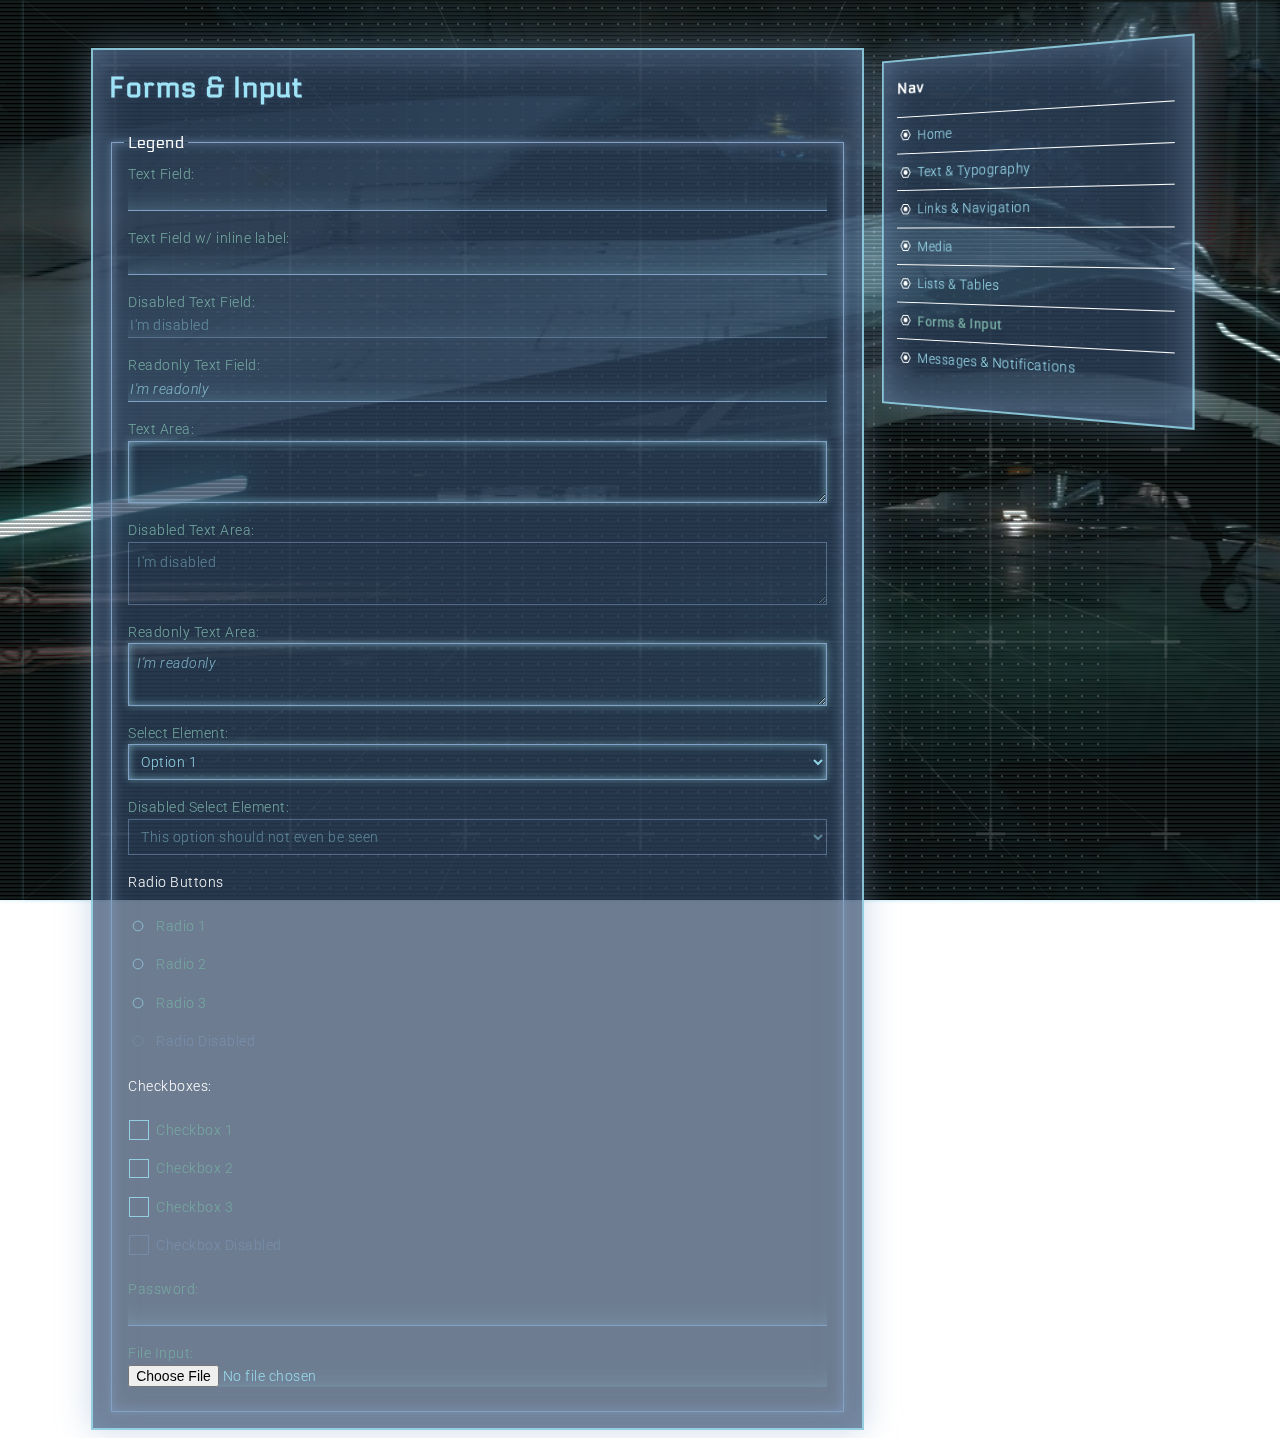
==== forms.html @ 481fea24 "initial commit" ====
<!DOCTYPE html>
<html lang="en">
<head>
	<meta charset="UTF-8">
	<title>mobiStyle</title>
	<link href='http://fonts.googleapis.com/css?family=Roboto:100,300,300italic,500|Electrolize' rel='stylesheet' type='text/css'>
	<link rel="stylesheet" href="css/grid.css" />
	<link rel="stylesheet" href="css/mobi.css" />

</head>
<body>
	<img id="mg-imgBG" src="img/Avenger.png" />
	<div id="mg-scanlineBG"></div>
	<img id="mg-gridBG" src="img/new-dot.png" alt="" />
	<div id="mg-dotBG"></div>

	<section id="mg-wrapper">
		<div class="mainContent">
			<div class="mg-panel">
				<h1>Forms &amp; Input</h1>
				<form>
				<fieldset>
					<legend>Legend</legend>

						<label for="text_field">Text Field:
							<input type="text" id="text_field" />
						</label>
						<label for="text_field2" class="inline">
							<span class="label">Text Field w/ inline label:</span>
							<input type="text" id="text_field" />
						</label>

						<label for="text_field_disabled">Disabled Text Field:
							<input type="text" id="text_field_disabled" disabled value="I'm disabled" />
						</label>

						<label for="text_field_readonly">Readonly Text Field:
							<input type="text" id="text_field_readonly" readonly value="I'm readonly" />
						</label>

						<label for="text_area">Text Area:
							<textarea id="text_area"></textarea>
						</label>

						<label for="text_area_disabled">Disabled Text Area:
							<textarea id="text_area_disabled" disabled>I'm disabled</textarea>
						</label>

						<label for="text_area">Readonly Text Area:
							<textarea id="text_area" readonly>I'm readonly</textarea>
						</label>

						<label for="select_element">Select Element:
							<select id="select_element">
								<optgroup label="Option Group 1">
									<option value="1">Option 1</option>
									<option value="2">Option 2</option>
								</optgroup>
								<optgroup label="Option Group 2">
									<option value="1">Option 1</option>
									<option value="2">Option 2</option>
									<option value="3" disabled>Disabled Option</option>
								</optgroup>
							</select>
						</label>

						<label for="select_element_disabled">Disabled Select Element:
							<select id="select_element_disabled" disabled>
								<option value="2">This option should not even be seen</option>
							</select>
						</label>
						Radio Buttons
							<ul class="mg-radio">
							<li>
								<label>
									<input type="radio" class="radio" name="radio_button" value="radio_1" /> 
									<span>Radio 1</span>
								</label>
							</li>
							<li>
								<label>
									<input type="radio" class="radio" name="radio_button" value="radio_2" /> 
									<span>Radio 2</span>
								</label>
							</li>
							<li>
								<label>
									<input type="radio" class="radio" name="radio_button" value="radio_3" /> 
									<span>Radio 3</span>
								</label>
							</li>
							<li>
								<label>
									<input type="radio" class="radio" name="radio_button" value="radio_4" disabled />
									<span>Radio Disabled</span>
								</label>
							</li>
						</ul>
						Checkboxes:
						<ul class="mg-checkbox">
							<li>
								<label>
									<input type="checkbox" class="checkbox" name="checkboxes" value="check_1" />
									<span>Checkbox 1</span>
								</label>
							</li>
							<li>
								<label>
									<input type="checkbox" class="checkbox" name="checkboxes" value="check_2" />
									<span>Checkbox 2</span>
								</label>
							</li>
							<li>
								<label>
									<input type="checkbox" class="checkbox" name="checkboxes" value="check_3" />
									<span>Checkbox 3</span>
								</label>
							</li>
							<li>
								<label>
									<input type="checkbox" class="checkbox" name="checkboxes" value="check_4" disabled /> <span>Checkbox Disabled</span>
								</label>
							</li>
						</ul>						

						<label for="password">Password:
							<input type="password" class="password" id="password" />
						</label>

						<label for="file">File Input:
							<input type="file" class="file" id="file" />
						</label>

						

				</fieldset>
				</form>
			</div>


		</div>
		<div class="mg-sidebar">
			<div class="mg-panel">
				<h3>Nav</h3>
				<ul>
					<li><a href="index.html">Home</a></li>
					<li><a href="text.html">Text &amp; Typography</a></li>
					<li><a href="links.html">Links &amp; Navigation</a></li>
					<li><a href="media.html">Media</a></li>
					<li><a href="lists.html">Lists &amp; Tables</a></li>
					<li class="active"><b>Forms &amp; Input</b></li>
					<li><a href="messages.html">Messages &amp; Notifications</a></li>

				</ul>
			</div>
		</div>
	</section>

	<script src="https://ajax.googleapis.com/ajax/libs/jquery/2.1.3/jquery.min.js"></script>
	<script src="scripts/snap.svg-min.js"></script>
	<script src="scripts/mG.js"></script>
	
</body>
</html>
---- css/grid.css ----
/*! normalize.css v3.0.2 | MIT License | git.io/normalize */
/**
 * 1. Set default font family to sans-serif.
 * 2. Prevent iOS text size adjust after orientation change, without disabling
 *    user zoom.
 */
html {
  font-family: sans-serif;
  /* 1 */
  -ms-text-size-adjust: 100%;
  /* 2 */
  -webkit-text-size-adjust: 100%;
  /* 2 */ }

/**
 * Remove default margin.
 */
body {
  margin: 0; }

/* HTML5 display definitions
   ========================================================================== */
/**
 * Correct `block` display not defined for any HTML5 element in IE 8/9.
 * Correct `block` display not defined for `details` or `summary` in IE 10/11
 * and Firefox.
 * Correct `block` display not defined for `main` in IE 11.
 */
article,
aside,
details,
figcaption,
figure,
footer,
header,
hgroup,
main,
menu,
nav,
section,
summary {
  display: block; }

/**
 * 1. Correct `inline-block` display not defined in IE 8/9.
 * 2. Normalize vertical alignment of `progress` in Chrome, Firefox, and Opera.
 */
audio,
canvas,
progress,
video {
  display: inline-block;
  /* 1 */
  vertical-align: baseline;
  /* 2 */ }

/**
 * Prevent modern browsers from displaying `audio` without controls.
 * Remove excess height in iOS 5 devices.
 */
audio:not([controls]) {
  display: none;
  height: 0; }

/**
 * Address `[hidden]` styling not present in IE 8/9/10.
 * Hide the `template` element in IE 8/9/11, Safari, and Firefox < 22.
 */
[hidden],
template {
  display: none; }

/* Links
   ========================================================================== */
/**
 * Remove the gray background color from active links in IE 10.
 */
a {
  background-color: transparent; }

/**
 * Improve readability when focused and also mouse hovered in all browsers.
 */
a:active,
a:hover {
  outline: 0; }

/* Text-level semantics
   ========================================================================== */
/**
 * Address styling not present in IE 8/9/10/11, Safari, and Chrome.
 */
abbr[title] {
  border-bottom: 1px dotted; }

/**
 * Address style set to `bolder` in Firefox 4+, Safari, and Chrome.
 */
b,
strong {
  font-weight: bold; }

/**
 * Address styling not present in Safari and Chrome.
 */
dfn {
  font-style: italic; }

/**
 * Address variable `h1` font-size and margin within `section` and `article`
 * contexts in Firefox 4+, Safari, and Chrome.
 */
h1 {
  font-size: 2em;
  margin: 0.67em 0; }

/**
 * Address styling not present in IE 8/9.
 */
mark {
  background: #ff0;
  color: #000; }

/**
 * Address inconsistent and variable font size in all browsers.
 */
small {
  font-size: 80%; }

/**
 * Prevent `sub` and `sup` affecting `line-height` in all browsers.
 */
sub,
sup {
  font-size: 75%;
  line-height: 0;
  position: relative;
  vertical-align: baseline; }

sup {
  top: -0.5em; }

sub {
  bottom: -0.25em; }

/* Embedded content
   ========================================================================== */
/**
 * Remove border when inside `a` element in IE 8/9/10.
 */
img {
  border: 0; }

/**
 * Correct overflow not hidden in IE 9/10/11.
 */
svg:not(:root) {
  overflow: hidden; }

/* Grouping content
   ========================================================================== */
/**
 * Address margin not present in IE 8/9 and Safari.
 */
figure {
  margin: 1em 40px; }

/**
 * Address differences between Firefox and other browsers.
 */
hr {
  -moz-box-sizing: content-box;
  box-sizing: content-box;
  height: 0; }

/**
 * Contain overflow in all browsers.
 */
pre {
  overflow: auto; }

/**
 * Address odd `em`-unit font size rendering in all browsers.
 */
code,
kbd,
pre,
samp {
  font-family: monospace, monospace;
  font-size: 1em; }

/* Forms
   ========================================================================== */
/**
 * Known limitation: by default, Chrome and Safari on OS X allow very limited
 * styling of `select`, unless a `border` property is set.
 */
/**
 * 1. Correct color not being inherited.
 *    Known issue: affects color of disabled elements.
 * 2. Correct font properties not being inherited.
 * 3. Address margins set differently in Firefox 4+, Safari, and Chrome.
 */
button,
input,
optgroup,
select,
textarea {
  color: inherit;
  /* 1 */
  font: inherit;
  /* 2 */
  margin: 0;
  /* 3 */ }

/**
 * Address `overflow` set to `hidden` in IE 8/9/10/11.
 */
button {
  overflow: visible; }

/**
 * Address inconsistent `text-transform` inheritance for `button` and `select`.
 * All other form control elements do not inherit `text-transform` values.
 * Correct `button` style inheritance in Firefox, IE 8/9/10/11, and Opera.
 * Correct `select` style inheritance in Firefox.
 */
button,
select {
  text-transform: none; }

/**
 * 1. Avoid the WebKit bug in Android 4.0.* where (2) destroys native `audio`
 *    and `video` controls.
 * 2. Correct inability to style clickable `input` types in iOS.
 * 3. Improve usability and consistency of cursor style between image-type
 *    `input` and others.
 */
button,
html input[type="button"],
input[type="reset"],
input[type="submit"] {
  -webkit-appearance: button;
  /* 2 */
  cursor: pointer;
  /* 3 */ }

/**
 * Re-set default cursor for disabled elements.
 */
button[disabled],
html input[disabled] {
  cursor: default; }

/**
 * Remove inner padding and border in Firefox 4+.
 */
button::-moz-focus-inner,
input::-moz-focus-inner {
  border: 0;
  padding: 0; }

/**
 * Address Firefox 4+ setting `line-height` on `input` using `!important` in
 * the UA stylesheet.
 */
input {
  line-height: normal; }

/**
 * It's recommended that you don't attempt to style these elements.
 * Firefox's implementation doesn't respect box-sizing, padding, or width.
 *
 * 1. Address box sizing set to `content-box` in IE 8/9/10.
 * 2. Remove excess padding in IE 8/9/10.
 */
input[type="checkbox"],
input[type="radio"] {
  box-sizing: border-box;
  /* 1 */
  padding: 0;
  /* 2 */ }

/**
 * Fix the cursor style for Chrome's increment/decrement buttons. For certain
 * `font-size` values of the `input`, it causes the cursor style of the
 * decrement button to change from `default` to `text`.
 */
input[type="number"]::-webkit-inner-spin-button,
input[type="number"]::-webkit-outer-spin-button {
  height: auto; }

/**
 * 1. Address `appearance` set to `searchfield` in Safari and Chrome.
 * 2. Address `box-sizing` set to `border-box` in Safari and Chrome
 *    (include `-moz` to future-proof).
 */
input[type="search"] {
  -webkit-appearance: textfield;
  /* 1 */
  -moz-box-sizing: content-box;
  -webkit-box-sizing: content-box;
  /* 2 */
  box-sizing: content-box; }

/**
 * Remove inner padding and search cancel button in Safari and Chrome on OS X.
 * Safari (but not Chrome) clips the cancel button when the search input has
 * padding (and `textfield` appearance).
 */
input[type="search"]::-webkit-search-cancel-button,
input[type="search"]::-webkit-search-decoration {
  -webkit-appearance: none; }

/**
 * Define consistent border, margin, and padding.
 */
fieldset {
  border: 1px solid #c0c0c0;
  margin: 0 2px;
  padding: 0.35em 0.625em 0.75em; }

/**
 * 1. Correct `color` not being inherited in IE 8/9/10/11.
 * 2. Remove padding so people aren't caught out if they zero out fieldsets.
 */
legend {
  border: 0;
  /* 1 */
  padding: 0;
  /* 2 */ }

/**
 * Remove default vertical scrollbar in IE 8/9/10/11.
 */
textarea {
  overflow: auto; }

/**
 * Don't inherit the `font-weight` (applied by a rule above).
 * NOTE: the default cannot safely be changed in Chrome and Safari on OS X.
 */
optgroup {
  font-weight: bold; }

/* Tables
   ========================================================================== */
/**
 * Remove most spacing between table cells.
 */
table {
  border-collapse: collapse;
  border-spacing: 0; }

td,
th {
  padding: 0; }

#mg-wrapper {
  max-width: 80em;
  margin-left: auto;
  margin-right: auto; }
  #mg-wrapper:after {
    content: " ";
    display: block;
    clear: both; }

.container {
  max-width: 64rem;
  margin-left: auto;
  margin-right: auto; }
  .container:after {
    content: " ";
    display: block;
    clear: both; }

.third {
  width: 33%;
  float: left;
  padding-left: 1%;
  padding-right: 1%; }

.center {
  display: block;
  margin: 0 auto; }

.right {
  float: right; }

.panel:after {
  display: block;
  content: '';
  clear: both; }

.mainContent {
  width: 70%;
  float: left;
  padding-left: 1%;
  padding-right: 1%;
  padding-right: 0; }

.mg-sidebar {
  width: 30%;
  float: left;
  padding-left: 1%;
  padding-right: 1%;
  padding-left: 0; }
---- css/mobi.css ----
* {
  box-sizing: border-box; }

body {
  font-family: "Roboto", sans-serif;
  font-size: 0.875rem;
  font-weight: 300;
  line-height: 1.6;
  letter-spacing: 0.5px;
  color: white;
  position: relative; }

h1, h2, h3, h4, h5, h6 {
  font-family: "Electrolize", sans-serif;
  letter-spacing: 1px;
  margin-top: 0; }

p {
  margin: 0 0 1.6rem; }

a {
  color: #9fe3f6;
  text-decoration: none;
  transition: all 0.3s; }
  a:hover, a:active {
    color: white;
    text-shadow: 0 0 0.4rem rgba(131, 161, 199, 0.25);
    transition: all 0.3s; }

hr {
  border: none;
  height: 1px;
  background: #83a1c7;
  box-shadow: 0 0 0.3rem #9fe3f6; }

strong, b {
  font-weight: 500; }

#mg-wrapper {
  transition: all 0.4s;
  margin-top: 1rem;
  padding-top: 2rem; }

#mg-imgBG {
  position: fixed;
  top: 0;
  left: 0;
  z-index: -10;
  min-height: 100%;
  min-width: 100%;
  height: auto; }

#mg-scanlineBG {
  position: fixed;
  top: 0;
  left: 0;
  z-index: -10;
  width: 100%;
  height: 100%;
  background: url("../img/Scanline_320x240x4 copy.png"); }

#mg-gridBG {
  position: fixed;
  top: 50%;
  margin-top: -28.125rem;
  left: 50%;
  margin-left: -38.5rem;
  width: 77rem;
  height: 56.25rem;
  z-index: -10;
  opacity: 0.5; }

#mg-dotBG {
  position: fixed;
  top: 0;
  left: 50%;
  width: 57.75rem;
  margin-left: -28.875rem;
  height: 100%;
  background-image: -webkit-repeating-radial-gradient(center center, rgba(255, 255, 255, 0.2), rgba(255, 255, 255, 0.2) 1px, transparent 1px, transparent 100%);
  background-image: -moz-repeating-radial-gradient(center center, rgba(255, 255, 255, 0.2), rgba(255, 255, 255, 0.2) 1px, transparent 1px, transparent 100%);
  background-image: -ms-repeating-radial-gradient(center center, rgba(255, 255, 255, 0.2), rgba(255, 255, 255, 0.2) 1px, transparent 1px, transparent 100%);
  background-image: repeating-radial-gradient(center center, rgba(255, 255, 255, 0.2), rgba(255, 255, 255, 0.2) 1px, transparent 1px, transparent 100%);
  -webkit-background-size: 16px 16px;
  -moz-background-size: 16px 16px;
  background-size: 16px 16px;
  opacity: 1;
  z-index: -1; }

ul {
  list-style: none;
  padding-left: 0; }
  ul li {
    border-top: 1px solid white;
    padding: 0.5rem 1rem 0.5rem 1.5rem;
    margin: 0;
    position: relative; }
    ul li:before {
      content: '';
      position: absolute;
      background: url("../img/hex-bullet.svg") no-repeat;
      top: 0.85rem;
      left: 0.25rem;
      width: 16px;
      height: 16px;
      color: white; }
    ul li.active {
      color: #75aaa2; }
    ul li ul {
      margin-top: 0.5rem; }
  ul.mg-radio, ul.mg-checkbox {
    padding: 0; }
    ul.mg-radio li, ul.mg-checkbox li {
      border: none;
      padding: 0.5rem 0.5rem 0.5rem 1.75rem; }
      ul.mg-radio li:before, ul.mg-checkbox li:before {
        display: none; }
      ul.mg-radio li label, ul.mg-checkbox li label {
        margin-bottom: 0; }

dl dt {
  font-weight: 500; }
dl dd {
  color: #75aaa2;
  font-style: italic;
  margin-left: 1rem; }

table {
  width: 100%;
  border: 1px solid #83a1c7;
  border-collapse: collapse;
  box-shadow: inset 0 0 0.75rem rgba(131, 161, 199, 0.5), 0 0 0.5rem rgba(131, 161, 199, 0.6);
  margin-bottom: 0.5rem; }
  table caption {
    text-align: left;
    font-family: "Electrolize", sans-serif;
    margin: 0.25rem 0; }
  table thead, table tfoot {
    background: rgba(131, 161, 199, 0.3);
    font-weight: 500; }
  table th, table td {
    padding: 0.25rem;
    border: 1px solid #83a1c7; }
  table tr:nth-child(even) {
    background: rgba(117, 170, 162, 0.2); }
  table tr:hover {
    background: rgba(159, 227, 246, 0.4); }

fieldset {
  border: 1px solid #83a1c7;
  box-shadow: inset 0 0 0.75rem rgba(131, 161, 199, 0.5), 0 0 0.5rem rgba(131, 161, 199, 0.6);
  padding: 0.5rem 1rem; }
  fieldset legend {
    font-family: "Electrolize", sans-serif;
    font-size: 1rem;
    padding: 0 0.25rem;
    margin-left: -0.25rem; }

label {
  cursor: pointer;
  display: block;
  margin-bottom: 1rem;
  transition: all 0.3s;
  color: #75aaa2; }
  label.mg-inline {
    position: relative;
    z-index: 1;
    padding-top: 0.875rem; }
    label.mg-inline span.mg-label {
      position: absolute;
      top: 0.95rem;
      left: 1px;
      transition: all 0.2s;
      z-index: -1; }
      label.mg-inline span.mg-label.mg-moved {
        top: 0;
        font-size: 0.75rem;
        transition: all 0.2s; }

input[type='text'], input[type='password'],
input[type='url'], input[type='email'], input[type='date'],
input[type='datetime-local'], input[type='file'],
input[type='tel'], textarea, select {
  display: block;
  width: 100%;
  border: none;
  border-bottom: 1px solid #83a1c7;
  letter-spacing: 0.5px;
  background: transparent;
  line-height: 1.6;
  box-shadow: inset 0 -1.3rem 2rem -2rem rgba(159, 227, 246, 0.6);
  transition: all 0.3s;
  color: rgba(159, 227, 246, 0.9); }
  input[type='text']:focus, input[type='password']:focus,
  input[type='url']:focus, input[type='email']:focus, input[type='date']:focus,
  input[type='datetime-local']:focus, input[type='file']:focus,
  input[type='tel']:focus, textarea:focus, select:focus {
    outline: none;
    color: white;
    border-color: #9fe3f6;
    box-shadow: inset 0 -1.3rem 2rem -2rem #9fe3f6;
    transition: all 0.3s; }
  input[type='text']:disabled, input[type='password']:disabled,
  input[type='url']:disabled, input[type='email']:disabled, input[type='date']:disabled,
  input[type='datetime-local']:disabled, input[type='file']:disabled,
  input[type='tel']:disabled, textarea:disabled, select:disabled {
    opacity: 0.5; }
  input[type='text'][readonly], input[type='text'][readonly="readonly"], input[type='password'][readonly], input[type='password'][readonly="readonly"],
  input[type='url'][readonly],
  input[type='url'][readonly="readonly"], input[type='email'][readonly], input[type='email'][readonly="readonly"], input[type='date'][readonly], input[type='date'][readonly="readonly"],
  input[type='datetime-local'][readonly],
  input[type='datetime-local'][readonly="readonly"], input[type='file'][readonly], input[type='file'][readonly="readonly"],
  input[type='tel'][readonly],
  input[type='tel'][readonly="readonly"], textarea[readonly], textarea[readonly="readonly"], select[readonly], select[readonly="readonly"] {
    font-style: italic;
    color: rgba(159, 227, 246, 0.7); }
    input[type='text'][readonly]:focus, input[type='text'][readonly="readonly"]:focus, input[type='password'][readonly]:focus, input[type='password'][readonly="readonly"]:focus,
    input[type='url'][readonly]:focus,
    input[type='url'][readonly="readonly"]:focus, input[type='email'][readonly]:focus, input[type='email'][readonly="readonly"]:focus, input[type='date'][readonly]:focus, input[type='date'][readonly="readonly"]:focus,
    input[type='datetime-local'][readonly]:focus,
    input[type='datetime-local'][readonly="readonly"]:focus, input[type='file'][readonly]:focus, input[type='file'][readonly="readonly"]:focus,
    input[type='tel'][readonly]:focus,
    input[type='tel'][readonly="readonly"]:focus, textarea[readonly]:focus, textarea[readonly="readonly"]:focus, select[readonly]:focus, select[readonly="readonly"]:focus {
      color: white; }

textarea, select {
  border: 1px solid #83a1c7;
  padding: 0.5rem;
  box-shadow: inset 0 0 0.5rem rgba(159, 227, 246, 0.6), 0 0 0.5rem rgba(159, 227, 246, 0.4); }
  textarea:disabled, select:disabled {
    box-shadow: none; }

input[type="file"] {
  border-bottom: none; }

input[type="checkbox"] {
  display: none; }
  input[type="checkbox"] + span {
    position: relative; }
    input[type="checkbox"] + span:before {
      position: absolute;
      top: -0.1rem;
      left: -1.7rem;
      content: '';
      width: 1.1rem;
      height: 1.1rem;
      display: block;
      border: 1px solid rgba(159, 227, 246, 0.8);
      transition: all 0.3s; }
    input[type="checkbox"] + span:after {
      position: absolute;
      opacity: 0;
      top: -0.23rem;
      left: -1.8rem;
      content: url("../img/check.svg");
      width: 1rem;
      height: 1rem;
      display: block;
      transition: all 0.3s; }
  input[type="checkbox"]:checked + span:before {
    border-color: rgba(255, 255, 255, 0.7);
    background: rgba(117, 170, 162, 0.7);
    box-shadow: 0 0 0.5rem rgba(159, 227, 246, 0.8);
    transition: all 0.3s; }
  input[type="checkbox"]:checked + span:after {
    opacity: 1;
    transition: all 0.3s; }
  input[type="checkbox"]:disabled + span {
    color: #83a1c7;
    opacity: 0.5; }
    input[type="checkbox"]:disabled + span:before {
      border-color: rgba(131, 161, 199, 0.8); }

input[type="radio"] {
  display: none; }
  input[type="radio"] + span {
    position: relative; }
    input[type="radio"] + span:before {
      position: absolute;
      top: 0.05rem;
      left: -1.55rem;
      content: '';
      width: 0.75rem;
      height: 0.75rem;
      display: block;
      border: 1px solid rgba(159, 227, 246, 0.8);
      border-radius: 1000px;
      transition: all 0.3s;
      transform: scale(0.75); }
  input[type="radio"]:checked + span:before {
    border-color: rgba(255, 255, 255, 0.7);
    background: #75aaa2;
    transition: all 0.3s;
    box-shadow: 0 0 0.5rem rgba(159, 227, 246, 0.8);
    transform: scale(1); }
  input[type="radio"]:disabled + span {
    color: #83a1c7;
    opacity: 0.5; }
    input[type="radio"]:disabled + span:before {
      border-color: rgba(131, 161, 199, 0.8); }

button {
  text-align: left;
  font-family: "Roboto", sans-serif;
  font-weight: 100;
  font-size: 1rem;
  letter-spacing: 1px;
  margin-bottom: 1rem;
  transition: all 0.3s; }
  button + button {
    margin-left: 2rem; }
  button.mg-simple {
    background: rgba(47, 69, 97, 0.8);
    border: 2px solid rgba(159, 227, 246, 0.8);
    padding: 0.5rem 1rem;
    margin-top: 0.4rem;
    min-width: 5rem;
    text-align: center;
    box-shadow: 0 0 0.375rem rgba(159, 227, 246, 0.5), inset 0 0 0.375rem rgba(159, 227, 246, 0.4); }
    button.mg-simple:hover {
      background: rgba(131, 161, 199, 0.6); }
  button:focus {
    outline: none; }
  button.mg-action, button.mg-cancel, button.mg-nav {
    background: none;
    border: none;
    position: relative;
    padding-top: 1rem;
    padding-left: 1.15rem;
    color: #AAFBCA;
    transition: all 0.5s;
    z-index: 2;
    outline: none; }
    button.mg-action svg, button.mg-cancel svg, button.mg-nav svg {
      position: absolute;
      top: 0;
      left: -5px;
      z-index: -1; }
      button.mg-action svg path.body, button.mg-cancel svg path.body, button.mg-nav svg path.body {
        fill: rgba(47, 69, 97, 0.2);
        stroke: rgba(159, 227, 246, 0.8);
        stroke-width: 2px;
        transition: all 0.5s; }
      button.mg-action svg path.outline, button.mg-cancel svg path.outline, button.mg-nav svg path.outline {
        fill: transparent;
        stroke: #9fe3f6;
        stroke-width: 2px;
        transition: all 0.5s; }
    button.mg-action:hover, button.mg-cancel:hover, button.mg-nav:hover {
      color: white;
      transition: all 0.5s; }
      button.mg-action:hover svg path.body, button.mg-cancel:hover svg path.body, button.mg-nav:hover svg path.body {
        fill: rgba(117, 170, 162, 0.5);
        stroke: white;
        transition: all 0.5s; }
      button.mg-action:hover svg path.outline, button.mg-cancel:hover svg path.outline, button.mg-nav:hover svg path.outline {
        stroke: white;
        transition: all 0.5s; }
  button.mg-cancel {
    color: #EF7878; }
    button.mg-cancel svg path.body, button.mg-cancel svg path.outline {
      stroke: #F69F9F; }
    button.mg-cancel svg path.body {
      fill: rgba(174, 57, 57, 0.05); }
    button.mg-cancel:hover {
      color: white; }
      button.mg-cancel:hover svg path.body {
        fill: rgba(239, 120, 120, 0.3);
        stroke: #EF7878; }
      button.mg-cancel:hover svg path.outline {
        stroke: #EF7878; }
  button.mg-nav {
    color: white;
    position: relative;
    font-size: 0.875rem;
    padding-top: 0.875rem; }
    button.mg-nav svg path.body {
      fill: transparent;
      stroke: white;
      shape-rendering: auto;
      stroke-width: 2px; }
    button.mg-nav svg path.outline {
      stroke: white;
      opacity: 0; }
    button.mg-nav:hover {
      text-shadow: 0 0 5px rgba(255, 255, 255, 0.9); }
      button.mg-nav:hover svg path.body {
        fill: transparent; }
      button.mg-nav:hover svg path.outline {
        opacity: 1; }

.mg-panel {
  max-width: 64rem;
  margin: 0 auto;
  border: 2px solid rgba(159, 227, 246, 0.8);
  padding: 1rem;
  background: rgba(47, 69, 97, 0.7);
  box-shadow: inset 0 0 2.5rem rgba(131, 161, 199, 0.5), 0 0 2rem rgba(131, 161, 199, 0.4);
  margin-bottom: 0.5rem; }
  .mg-panel h1 {
    color: #9fe3f6;
    text-shadow: 0 0 0.4rem rgba(131, 161, 199, 0.25); }

img {
  box-shadow: 0 0 0.25rem rgba(159, 227, 246, 0.6); }

.mg-image {
  filter: grayscale(50%) opacity(50%);
  -webkit-filter: grayscale(50%) opacity(50%);
  box-shadow: 0 0 0.25rem #9fe3f6;
  transition: all 0.2s; }
  .mg-image:hover {
    transform: scale(1.1);
    filter: none;
    -webkit-filter: none;
    box-shadow: 0 0 0.5rem #9fe3f6;
    transition: all 0.2s; }

#mg-toast {
  position: fixed;
  bottom: 1rem;
  left: 1rem; }
  #mg-toast .mg-toast-content {
    padding: 0.75rem 1rem;
    min-width: 15rem;
    z-index: 2;
    transition: all 0.2s;
    -webkit-transform-style: preserve-3d;
    -moz-transform-style: preserve-3d;
    transform-style: preserve-3d;
    -webkit-transform: translateZ(100px) translateX(-30%) rotateY(90deg);
    -moz-transform: translateZ(100px) translateX(-30%) rotateY(90deg);
    -ms-transform: translateZ(100px) translateX(-30%) rotateY(90deg);
    transform: translateZ(100px) translateX(-30%) rotateY(90deg);
    -webkit-transform-origin: 0 100%;
    -moz-transform-origin: 0 100%;
    transform-origin: 0 100%;
    opacity: 0;
    -webkit-transition: all 0.3s;
    -moz-transition: all 0.3s;
    -webkit-perspective: 1300px;
    -moz-perspective: 1300px;
    perspective: 1300px;
    transition: all 0.5s; }
    #mg-toast .mg-toast-content h3 {
      margin: 0 0 0.5rem; }
    #mg-toast .mg-toast-content p {
      margin: 0;
      padding-left: 0.5rem; }
    #mg-toast .mg-toast-content svg {
      z-index: -1;
      position: absolute;
      top: -3px;
      left: -3px; }
      #mg-toast .mg-toast-content svg path.body {
        fill: rgba(47, 69, 97, 0.8);
        stroke: #9fe3f6;
        stroke-width: 2px; }
      #mg-toast .mg-toast-content svg path.outline {
        fill: transparent;
        stroke: #9fe3f6;
        stroke-width: 2px; }
  #mg-toast.mg-show .mg-toast-content {
    -webkit-transform: translateZ(0px) translateX(0%) rotateY(0deg);
    -moz-transform: translateZ(0px) translateX(0%) rotateY(0deg);
    -ms-transform: translateZ(0px) translateX(0%) rotateY(0deg);
    transform: translateZ(0px) translateX(0%) rotateY(0deg);
    opacity: 1;
    transition: all 0.5s; }

#mg-modal {
  position: fixed;
  top: 200%;
  left: 50%;
  margin-left: -25%;
  width: 50%;
  z-index: 200;
  transition: all 0.3s;
  padding: 0 1rem 0.5rem; }
  #mg-modal .mg-modal-title {
    margin: 0.45rem 0 1rem;
    text-align: center; }
  #mg-modal svg {
    position: absolute;
    top: 0;
    left: 0;
    z-index: -1; }
    #mg-modal svg path.body {
      fill: rgba(47, 69, 97, 0.8);
      stroke: #9fe3f6;
      stroke-width: 2px; }
    #mg-modal svg path.title {
      fill: rgba(131, 161, 199, 0.8);
      stroke: #9fe3f6;
      stroke-width: 2px; }
    #mg-modal svg path.outline {
      fill: transparent;
      stroke-width: 2px;
      stroke: #9fe3f6; }
  #mg-modal.mg-show {
    top: 50%;
    transition: all 0.3s; }
    #mg-modal.mg-show ~ #mg-wrapper {
      -webkit-filter: blur(1px);
      -moz-filter: blur(1px);
      filter: blur(3px);
      transform: scale(0.93);
      transition: all 0.4s; }

#mg-modalOverlay {
  position: fixed;
  display: none;
  top: 0;
  left: 0;
  width: 100%;
  height: 100%;
  z-index: 199;
  background: rgba(47, 69, 97, 0.5); }

.mg-progress {
  position: relative;
  display: none; }
  .mg-progress svg {
    position: absolute;
    top: 0;
    left: 0; }
    .mg-progress svg .fullPct {
      fill: #9fe3f6;
      display: none; }
    .mg-progress svg .progressBar {
      fill: #9fe3f6; }
  .mg-progress .pct {
    position: absolute;
    top: 2rem;
    left: 0;
    width: 86.4px;
    text-align: center;
    font-family: "Electrolize", sans-serif; }

a.loading, a.loading:hover {
  color: #83a1c7;
  opacity: 0.8; }

.mg-sidebar {
  transform: perspective(600px) rotateY(-16deg);
  transform-style: preserve-3d; }

.mg-tab-group .mg-tab-content {
  display: none; }
  .mg-tab-group .mg-tab-content.active {
    display: block; }
.mg-tab-group ul.mg-tab-list {
  margin: 0 0 0.75rem;
  padding: 0;
  list-style: none; }
  .mg-tab-group ul.mg-tab-list li {
    border: none;
    display: inline;
    padding: 0;
    position: relative; }
    .mg-tab-group ul.mg-tab-list li:before {
      display: none; }
    .mg-tab-group ul.mg-tab-list li a {
      text-decoration: none;
      color: white;
      border: 2px solid #2f4561;
      padding: 0.25rem 0.5rem;
      position: relative;
      transition: all 0.3s; }
      .mg-tab-group ul.mg-tab-list li a:hover {
        border-color: #83a1c7;
        background: rgba(47, 69, 97, 0.5);
        transition: all 0.3s; }
      .mg-tab-group ul.mg-tab-list li a.active {
        background: rgba(47, 69, 97, 0.8);
        border: 2px solid rgba(159, 227, 246, 0.8);
        box-shadow: 0 0 0.375rem rgba(159, 227, 246, 0.5), inset 0 0 0.375rem rgba(159, 227, 246, 0.4); }
        .mg-tab-group ul.mg-tab-list li a.active:after {
          display: block;
          position: absolute;
          content: '';
          width: 0;
          border: 0.5rem solid transparent;
          border-top-color: #9fe3f6;
          bottom: -1rem;
          left: 50%;
          margin-left: -0.5rem; }

.mg-message {
  border: 1px solid #9fe3f6;
  padding: 1rem;
  box-shadow: 0 0 0.375rem rgba(159, 227, 246, 0.5), inset 0 0 1rem rgba(159, 227, 246, 0.4);
  background: rgba(47, 69, 97, 0.4);
  margin-bottom: 1rem; }
  .mg-message h3 {
    color: #9fe3f6;
    text-shadow: 0 0 0.4rem rgba(131, 161, 199, 0.25); }
  .mg-message p {
    margin: 0; }
  .mg-message.success {
    border-color: #AAFBCA;
    box-shadow: 0 0 0.375rem rgba(170, 251, 202, 0.5), inset 0 0 1rem rgba(170, 251, 202, 0.4);
    background: rgba(170, 251, 202, 0.2); }
    .mg-message.success h3 {
      color: #AAFBCA;
      text-shadow: 0 0 0.4rem rgba(170, 251, 202, 0.1); }
  .mg-message.warning {
    border-color: #F6F29F;
    box-shadow: 0 0 0.375rem rgba(246, 242, 159, 0.5), inset 0 0 1rem rgba(246, 242, 159, 0.4);
    background: rgba(174, 133, 57, 0.2); }
    .mg-message.warning h3 {
      color: #F6F29F;
      text-shadow: 0 0 0.4rem rgba(174, 133, 57, 0.25); }
  .mg-message.error {
    border-color: #F69F9F;
    box-shadow: 0 0 0.375rem rgba(246, 159, 159, 0.5), inset 0 0 1rem rgba(246, 159, 159, 0.4);
    background: rgba(174, 57, 57, 0.2); }
    .mg-message.error h3 {
      color: #F69F9F;
      text-shadow: 0 0 0.4rem rgba(174, 57, 57, 0.25); }
  .mg-message.small {
    text-align: center;
    padding: 0.25rem; }
  .mg-message.inline {
    border: none;
    background: none;
    box-shadow: none;
    padding: 0; }
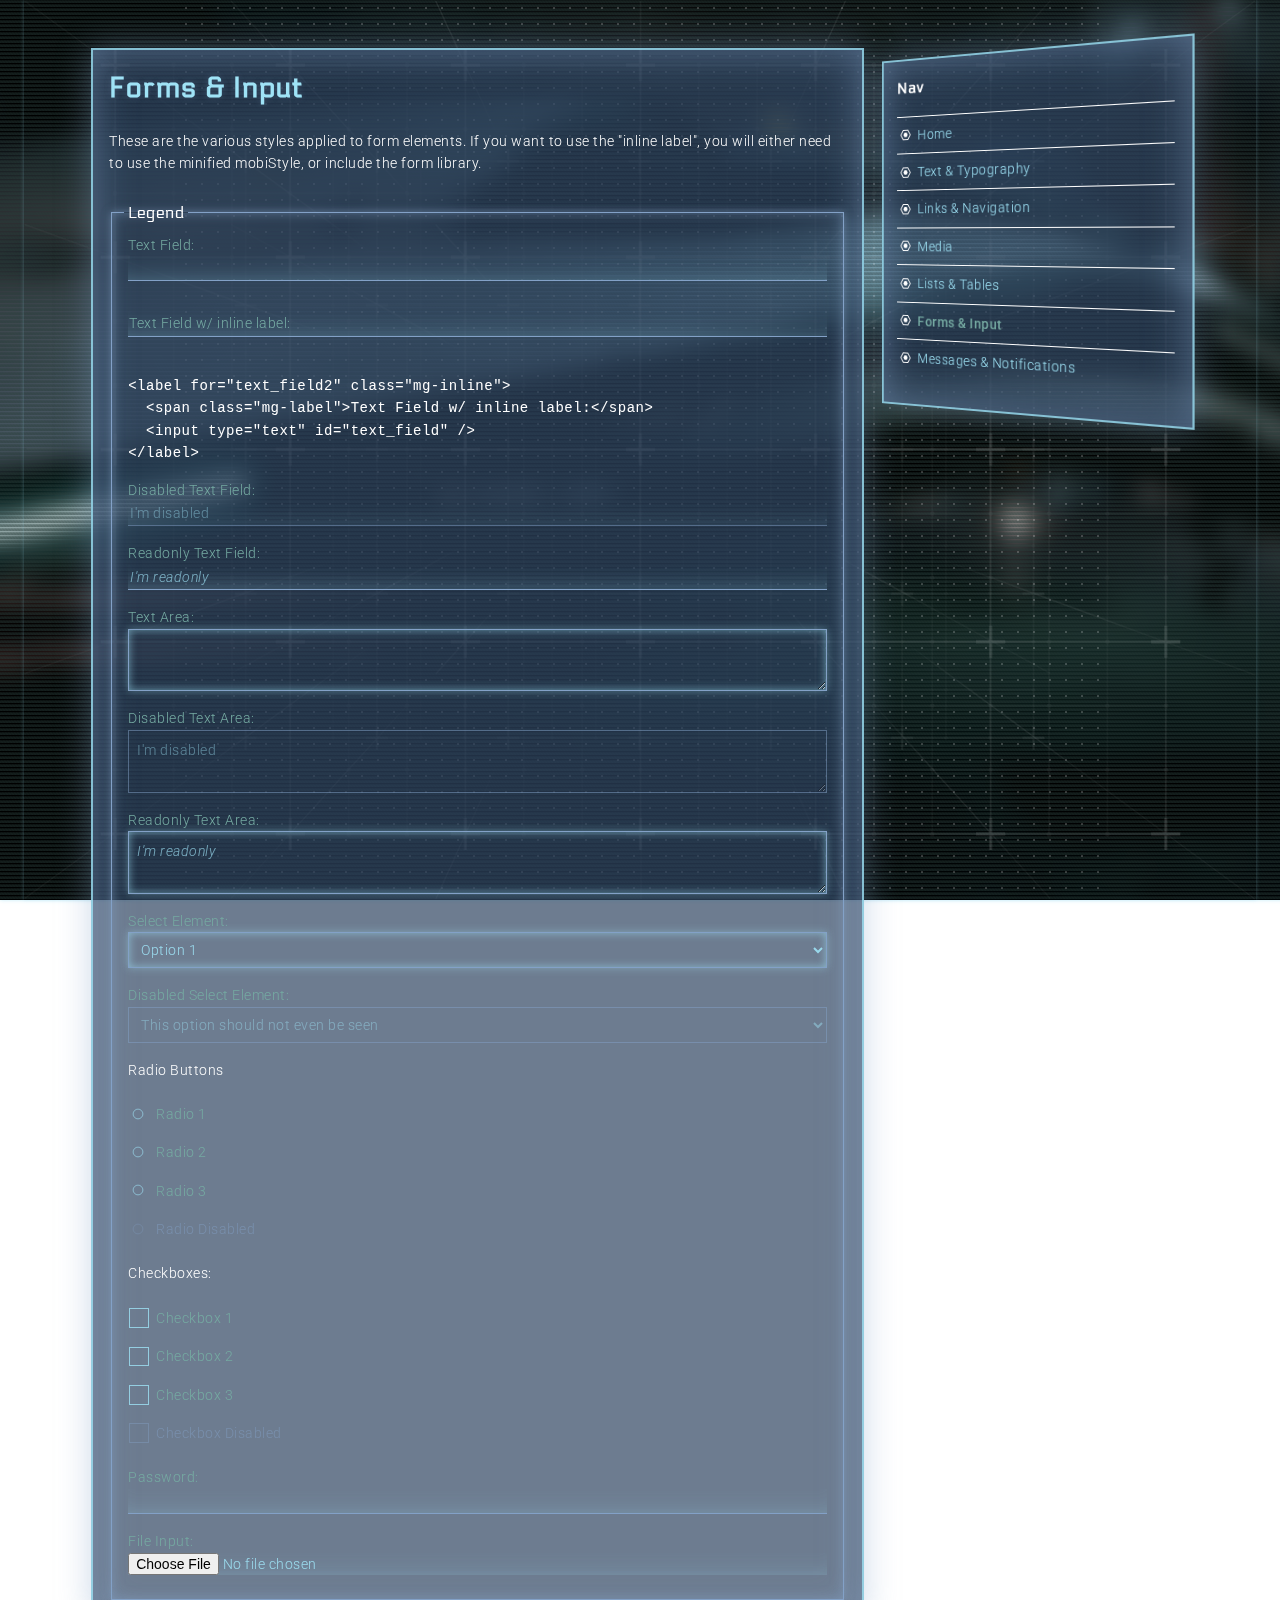
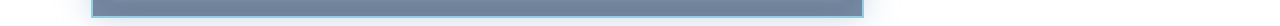
==== commit 951fa4ed: "pluginification and clean up" ====
--- a/forms.html
+++ b/forms.html
@@ -9,7 +9,7 @@
 
 </head>
 <body>
-	<img id="mg-imgBG" src="img/Avenger.png" />
+	<img id="mg-imgBG" src="img/Avenger-blur.png" />
 	<div id="mg-scanlineBG"></div>
 	<img id="mg-gridBG" src="img/new-dot.png" alt="" />
 	<div id="mg-dotBG"></div>
@@ -18,6 +18,8 @@
 		<div class="mainContent">
 			<div class="mg-panel">
 				<h1>Forms &amp; Input</h1>
+				<p>These are the various styles applied to form elements. If you want to use the "inline label", you will either need to use the minified mobiStyle, or include the form library.</p>
+				
 				<form>
 				<fieldset>
 					<legend>Legend</legend>
@@ -25,11 +27,16 @@
 						<label for="text_field">Text Field:
 							<input type="text" id="text_field" />
 						</label>
-						<label for="text_field2" class="inline">
-							<span class="label">Text Field w/ inline label:</span>
+						<label for="text_field2" class="mg-inline">
+							<span class="mg-label">Text Field w/ inline label:</span>
 							<input type="text" id="text_field" />
 						</label>
-
+<pre><code>
+&lt;label for="text_field2" class="mg-inline"&gt;
+  &lt;span class="mg-label"&gt;Text Field w/ inline label:&lt;/span&gt;
+  &lt;input type="text" id="text_field" /&gt;
+&lt;/label&gt;
+</code></pre>
 						<label for="text_field_disabled">Disabled Text Field:
 							<input type="text" id="text_field_disabled" disabled value="I'm disabled" />
 						</label>
@@ -157,8 +164,10 @@
 	</section>
 
 	<script src="https://ajax.googleapis.com/ajax/libs/jquery/2.1.3/jquery.min.js"></script>
-	<script src="scripts/snap.svg-min.js"></script>
-	<script src="scripts/mG.js"></script>
+	<script src="scripts/min/jquery.mobiStyle-min.js"></script>
 	
+	<script>
+		$(document).mobiStyle();
+	</script>
 </body>
 </html>--- a/css/mobi.css
+++ b/css/mobi.css
@@ -230,6 +230,13 @@
   textarea:disabled, select:disabled {
     box-shadow: none; }
 
+select option, select optgroup {
+  font-family: "Roboto", sans-serif;
+  color: #9fe3f6;
+  background: #2f4561; }
+  select option:disabled, select optgroup:disabled {
+    color: rgba(159, 227, 246, 0.3); }
+
 input[type="file"] {
   border-bottom: none; }
 
@@ -306,88 +313,92 @@
   font-size: 1rem;
   letter-spacing: 1px;
   margin-bottom: 1rem;
-  transition: all 0.3s; }
+  transition: all 0.3s;
+  background: rgba(47, 69, 97, 0.6);
+  border: 2px solid rgba(159, 227, 246, 0.8);
+  padding: 0.5rem 1rem;
+  margin-top: 0.4rem;
+  min-width: 5rem;
+  text-align: center;
+  box-shadow: 0 0 0.375rem rgba(159, 227, 246, 0.5), inset 0 0 0.375rem rgba(159, 227, 246, 0.4); }
+  button:hover {
+    background: rgba(131, 161, 199, 0.3); }
   button + button {
     margin-left: 2rem; }
-  button.mg-simple {
-    background: rgba(47, 69, 97, 0.8);
-    border: 2px solid rgba(159, 227, 246, 0.8);
-    padding: 0.5rem 1rem;
-    margin-top: 0.4rem;
-    min-width: 5rem;
-    text-align: center;
-    box-shadow: 0 0 0.375rem rgba(159, 227, 246, 0.5), inset 0 0 0.375rem rgba(159, 227, 246, 0.4); }
-    button.mg-simple:hover {
-      background: rgba(131, 161, 199, 0.6); }
   button:focus {
     outline: none; }
-  button.mg-action, button.mg-cancel, button.mg-nav {
-    background: none;
-    border: none;
-    position: relative;
-    padding-top: 1rem;
-    padding-left: 1.15rem;
-    color: #AAFBCA;
-    transition: all 0.5s;
-    z-index: 2;
-    outline: none; }
-    button.mg-action svg, button.mg-cancel svg, button.mg-nav svg {
-      position: absolute;
-      top: 0;
-      left: -5px;
-      z-index: -1; }
-      button.mg-action svg path.body, button.mg-cancel svg path.body, button.mg-nav svg path.body {
-        fill: rgba(47, 69, 97, 0.2);
-        stroke: rgba(159, 227, 246, 0.8);
-        stroke-width: 2px;
+  button.mg-action {
+    color: #AAFBCA; }
+  button.mg-svg-button {
+    box-shadow: none;
+    text-align: left;
+    margin-top: 0.1rem; }
+    button.mg-svg-button.mg-action, button.mg-svg-button.mg-cancel, button.mg-svg-button.mg-nav {
+      background: none;
+      border: none;
+      position: relative;
+      padding-top: 1rem;
+      padding-left: 1.15rem;
+      transition: all 0.5s;
+      z-index: 2;
+      outline: none; }
+      button.mg-svg-button.mg-action svg, button.mg-svg-button.mg-cancel svg, button.mg-svg-button.mg-nav svg {
+        position: absolute;
+        top: 0;
+        left: -5px;
+        z-index: -1; }
+        button.mg-svg-button.mg-action svg path.body, button.mg-svg-button.mg-cancel svg path.body, button.mg-svg-button.mg-nav svg path.body {
+          fill: rgba(47, 69, 97, 0.2);
+          stroke: rgba(159, 227, 246, 0.8);
+          stroke-width: 2px;
+          transition: all 0.5s; }
+        button.mg-svg-button.mg-action svg path.outline, button.mg-svg-button.mg-cancel svg path.outline, button.mg-svg-button.mg-nav svg path.outline {
+          fill: transparent;
+          stroke: #9fe3f6;
+          stroke-width: 2px;
+          transition: all 0.5s; }
+      button.mg-svg-button.mg-action:hover, button.mg-svg-button.mg-cancel:hover, button.mg-svg-button.mg-nav:hover {
+        color: white;
         transition: all 0.5s; }
-      button.mg-action svg path.outline, button.mg-cancel svg path.outline, button.mg-nav svg path.outline {
+        button.mg-svg-button.mg-action:hover svg path.body, button.mg-svg-button.mg-cancel:hover svg path.body, button.mg-svg-button.mg-nav:hover svg path.body {
+          fill: rgba(117, 170, 162, 0.5);
+          stroke: white;
+          transition: all 0.5s; }
+        button.mg-svg-button.mg-action:hover svg path.outline, button.mg-svg-button.mg-cancel:hover svg path.outline, button.mg-svg-button.mg-nav:hover svg path.outline {
+          stroke: white;
+          transition: all 0.5s; }
+    button.mg-svg-button.mg-cancel {
+      color: #EF7878; }
+      button.mg-svg-button.mg-cancel svg path.body, button.mg-svg-button.mg-cancel svg path.outline {
+        stroke: #F69F9F; }
+      button.mg-svg-button.mg-cancel svg path.body {
+        fill: rgba(174, 57, 57, 0.05); }
+      button.mg-svg-button.mg-cancel:hover {
+        color: white; }
+        button.mg-svg-button.mg-cancel:hover svg path.body {
+          fill: rgba(239, 120, 120, 0.3);
+          stroke: #EF7878; }
+        button.mg-svg-button.mg-cancel:hover svg path.outline {
+          stroke: #EF7878; }
+    button.mg-svg-button.mg-nav {
+      color: white;
+      position: relative;
+      font-size: 0.875rem;
+      padding-top: 0.875rem; }
+      button.mg-svg-button.mg-nav svg path.body {
         fill: transparent;
-        stroke: #9fe3f6;
-        stroke-width: 2px;
-        transition: all 0.5s; }
-    button.mg-action:hover, button.mg-cancel:hover, button.mg-nav:hover {
-      color: white;
-      transition: all 0.5s; }
-      button.mg-action:hover svg path.body, button.mg-cancel:hover svg path.body, button.mg-nav:hover svg path.body {
-        fill: rgba(117, 170, 162, 0.5);
         stroke: white;
-        transition: all 0.5s; }
-      button.mg-action:hover svg path.outline, button.mg-cancel:hover svg path.outline, button.mg-nav:hover svg path.outline {
+        shape-rendering: auto;
+        stroke-width: 2px; }
+      button.mg-svg-button.mg-nav svg path.outline {
         stroke: white;
-        transition: all 0.5s; }
-  button.mg-cancel {
-    color: #EF7878; }
-    button.mg-cancel svg path.body, button.mg-cancel svg path.outline {
-      stroke: #F69F9F; }
-    button.mg-cancel svg path.body {
-      fill: rgba(174, 57, 57, 0.05); }
-    button.mg-cancel:hover {
-      color: white; }
-      button.mg-cancel:hover svg path.body {
-        fill: rgba(239, 120, 120, 0.3);
-        stroke: #EF7878; }
-      button.mg-cancel:hover svg path.outline {
-        stroke: #EF7878; }
-  button.mg-nav {
-    color: white;
-    position: relative;
-    font-size: 0.875rem;
-    padding-top: 0.875rem; }
-    button.mg-nav svg path.body {
-      fill: transparent;
-      stroke: white;
-      shape-rendering: auto;
-      stroke-width: 2px; }
-    button.mg-nav svg path.outline {
-      stroke: white;
-      opacity: 0; }
-    button.mg-nav:hover {
-      text-shadow: 0 0 5px rgba(255, 255, 255, 0.9); }
-      button.mg-nav:hover svg path.body {
-        fill: transparent; }
-      button.mg-nav:hover svg path.outline {
-        opacity: 1; }
+        opacity: 0; }
+      button.mg-svg-button.mg-nav:hover {
+        text-shadow: 0 0 5px rgba(255, 255, 255, 0.9); }
+        button.mg-svg-button.mg-nav:hover svg path.body {
+          fill: transparent; }
+        button.mg-svg-button.mg-nav:hover svg path.outline {
+          opacity: 1; }
 
 .mg-panel {
   max-width: 64rem;
@@ -416,11 +427,13 @@
     box-shadow: 0 0 0.5rem #9fe3f6;
     transition: all 0.2s; }
 
-#mg-toast {
+.mg-toast {
   position: fixed;
   bottom: 1rem;
-  left: 1rem; }
-  #mg-toast .mg-toast-content {
+  left: 1rem;
+  transition: all 0.5s;
+  z-index: -200; }
+  .mg-toast .mg-toast-content {
     padding: 0.75rem 1rem;
     min-width: 15rem;
     z-index: 2;
@@ -442,33 +455,36 @@
     -moz-perspective: 1300px;
     perspective: 1300px;
     transition: all 0.5s; }
-    #mg-toast .mg-toast-content h3 {
+    .mg-toast .mg-toast-content h3 {
       margin: 0 0 0.5rem; }
-    #mg-toast .mg-toast-content p {
+    .mg-toast .mg-toast-content p {
       margin: 0;
       padding-left: 0.5rem; }
-    #mg-toast .mg-toast-content svg {
+    .mg-toast .mg-toast-content svg {
       z-index: -1;
       position: absolute;
       top: -3px;
       left: -3px; }
-      #mg-toast .mg-toast-content svg path.body {
+      .mg-toast .mg-toast-content svg path.body {
         fill: rgba(47, 69, 97, 0.8);
         stroke: #9fe3f6;
         stroke-width: 2px; }
-      #mg-toast .mg-toast-content svg path.outline {
+      .mg-toast .mg-toast-content svg path.outline {
         fill: transparent;
         stroke: #9fe3f6;
         stroke-width: 2px; }
-  #mg-toast.mg-show .mg-toast-content {
-    -webkit-transform: translateZ(0px) translateX(0%) rotateY(0deg);
-    -moz-transform: translateZ(0px) translateX(0%) rotateY(0deg);
-    -ms-transform: translateZ(0px) translateX(0%) rotateY(0deg);
-    transform: translateZ(0px) translateX(0%) rotateY(0deg);
-    opacity: 1;
+  .mg-toast.mg-show {
+    z-index: 100;
     transition: all 0.5s; }
-
-#mg-modal {
+    .mg-toast.mg-show .mg-toast-content {
+      -webkit-transform: translateZ(0px) translateX(0%) rotateY(0deg);
+      -moz-transform: translateZ(0px) translateX(0%) rotateY(0deg);
+      -ms-transform: translateZ(0px) translateX(0%) rotateY(0deg);
+      transform: translateZ(0px) translateX(0%) rotateY(0deg);
+      opacity: 1;
+      transition: all 0.5s; }
+
+.mg-modal {
   position: fixed;
   top: 200%;
   left: 50%;
@@ -477,32 +493,32 @@
   z-index: 200;
   transition: all 0.3s;
   padding: 0 1rem 0.5rem; }
-  #mg-modal .mg-modal-title {
+  .mg-modal .mg-modal-title {
     margin: 0.45rem 0 1rem;
     text-align: center; }
-  #mg-modal svg {
+  .mg-modal svg {
     position: absolute;
     top: 0;
     left: 0;
     z-index: -1; }
-    #mg-modal svg path.body {
+    .mg-modal svg path.body {
       fill: rgba(47, 69, 97, 0.8);
       stroke: #9fe3f6;
       stroke-width: 2px; }
-    #mg-modal svg path.title {
+    .mg-modal svg path.title {
       fill: rgba(131, 161, 199, 0.8);
       stroke: #9fe3f6;
       stroke-width: 2px; }
-    #mg-modal svg path.outline {
+    .mg-modal svg path.outline {
       fill: transparent;
       stroke-width: 2px;
       stroke: #9fe3f6; }
-  #mg-modal.mg-show {
+  .mg-modal.mg-show {
     top: 50%;
     transition: all 0.3s; }
-    #mg-modal.mg-show ~ #mg-wrapper {
-      -webkit-filter: blur(1px);
-      -moz-filter: blur(1px);
+    .mg-modal.mg-show ~ #mg-wrapper {
+      -webkit-filter: blur(3px);
+      -moz-filter: blur(3px);
       filter: blur(3px);
       transform: scale(0.93);
       transition: all 0.4s; }
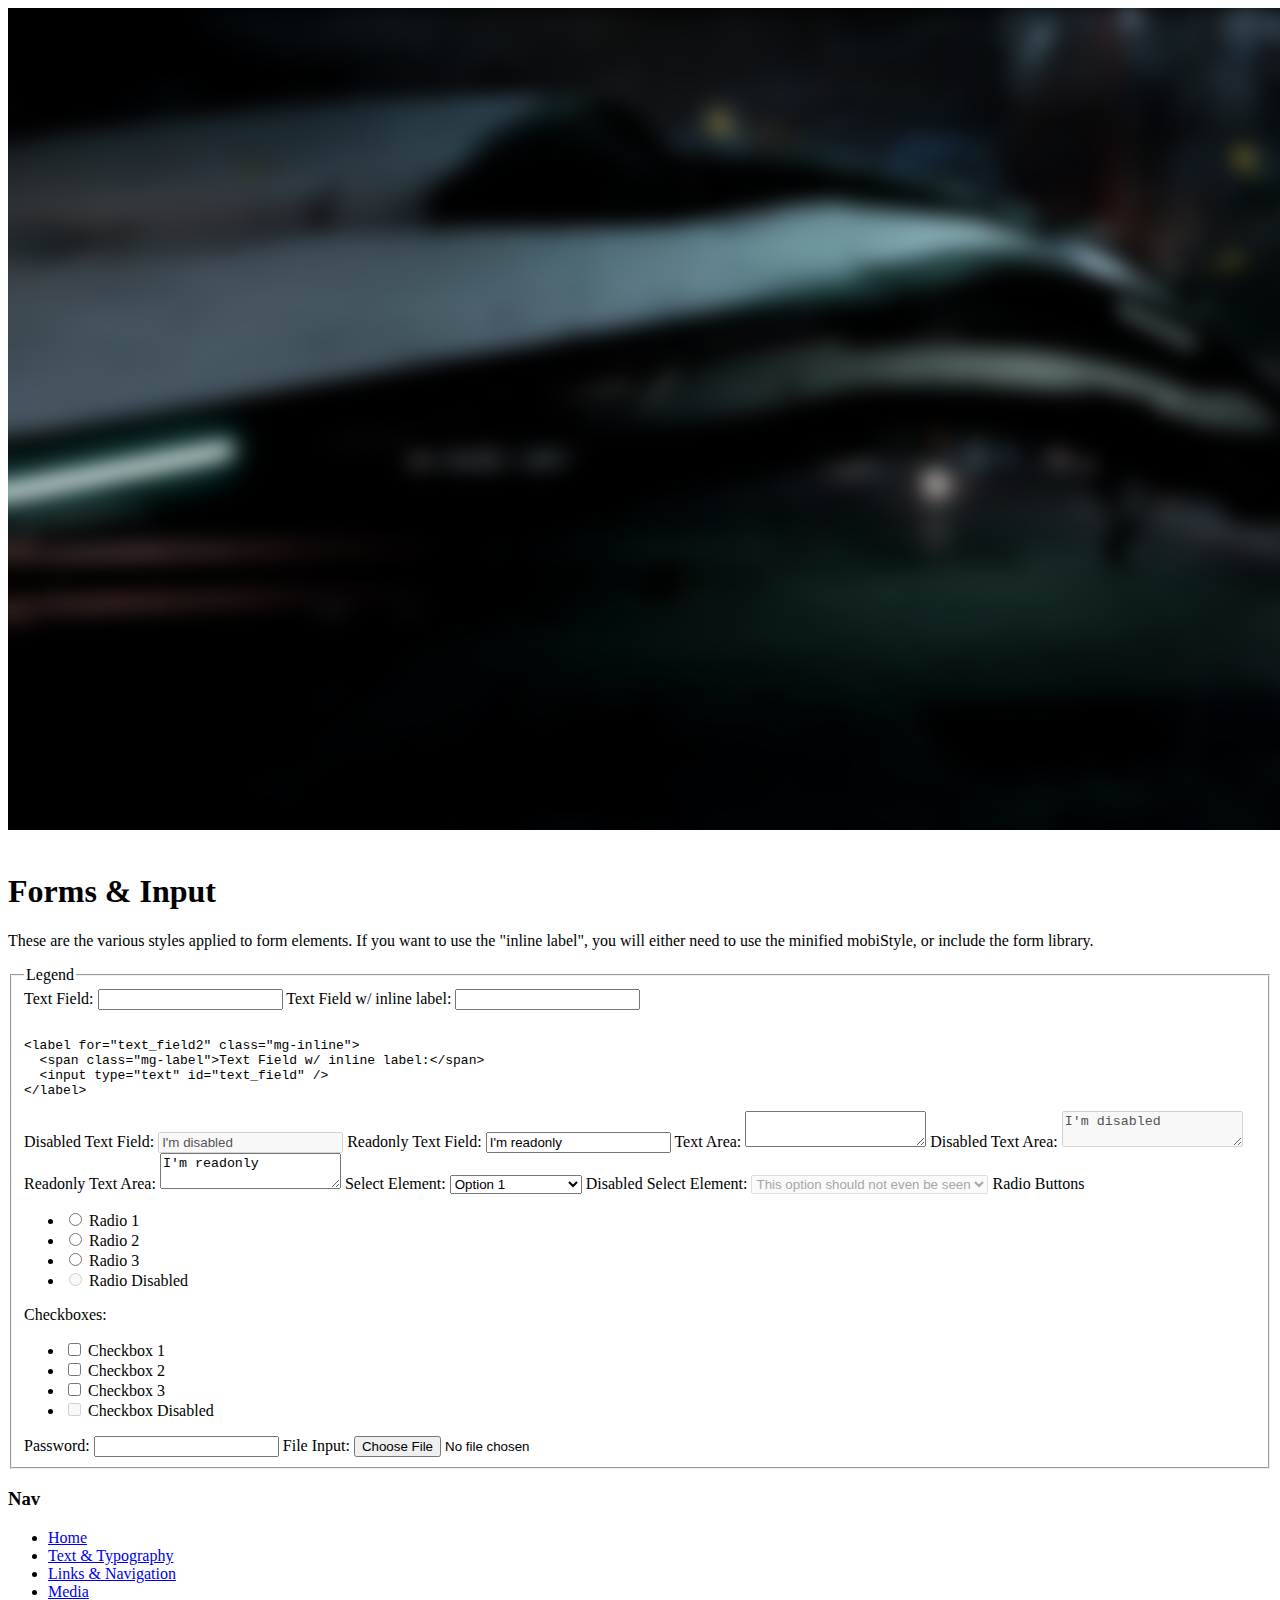
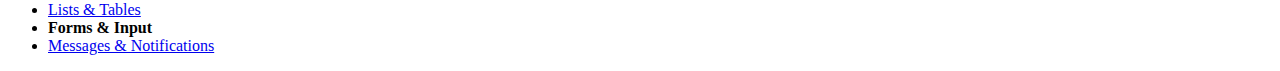
==== commit 5469f00c: "moved snapsvg to use cdn" ====
--- a/forms.html
+++ b/forms.html
@@ -164,6 +164,7 @@
 	</section>
 
 	<script src="https://ajax.googleapis.com/ajax/libs/jquery/2.1.3/jquery.min.js"></script>
+	<script src="https://cdnjs.cloudflare.com/ajax/libs/snap.svg/0.3.0/snap.svg-min.js"></script>
 	<script src="scripts/min/jquery.mobiStyle-min.js"></script>
 	
 	<script>
